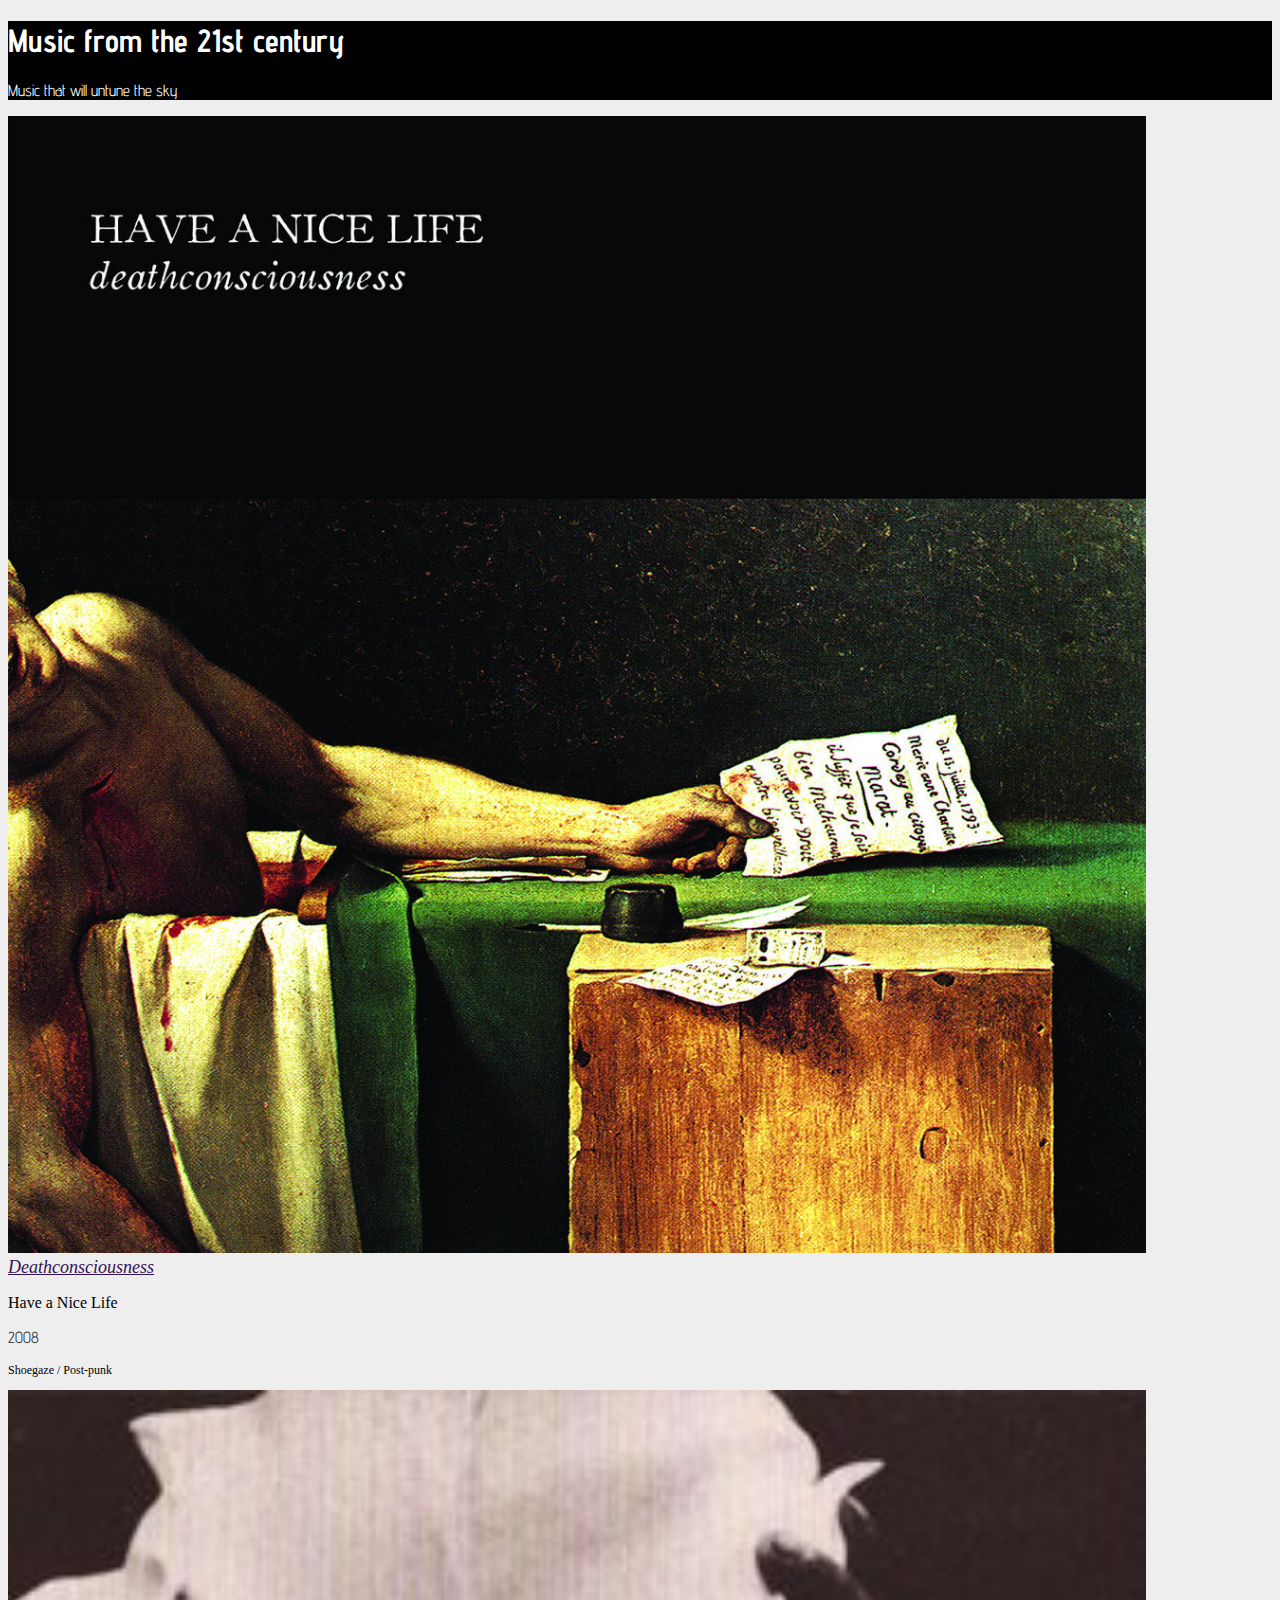
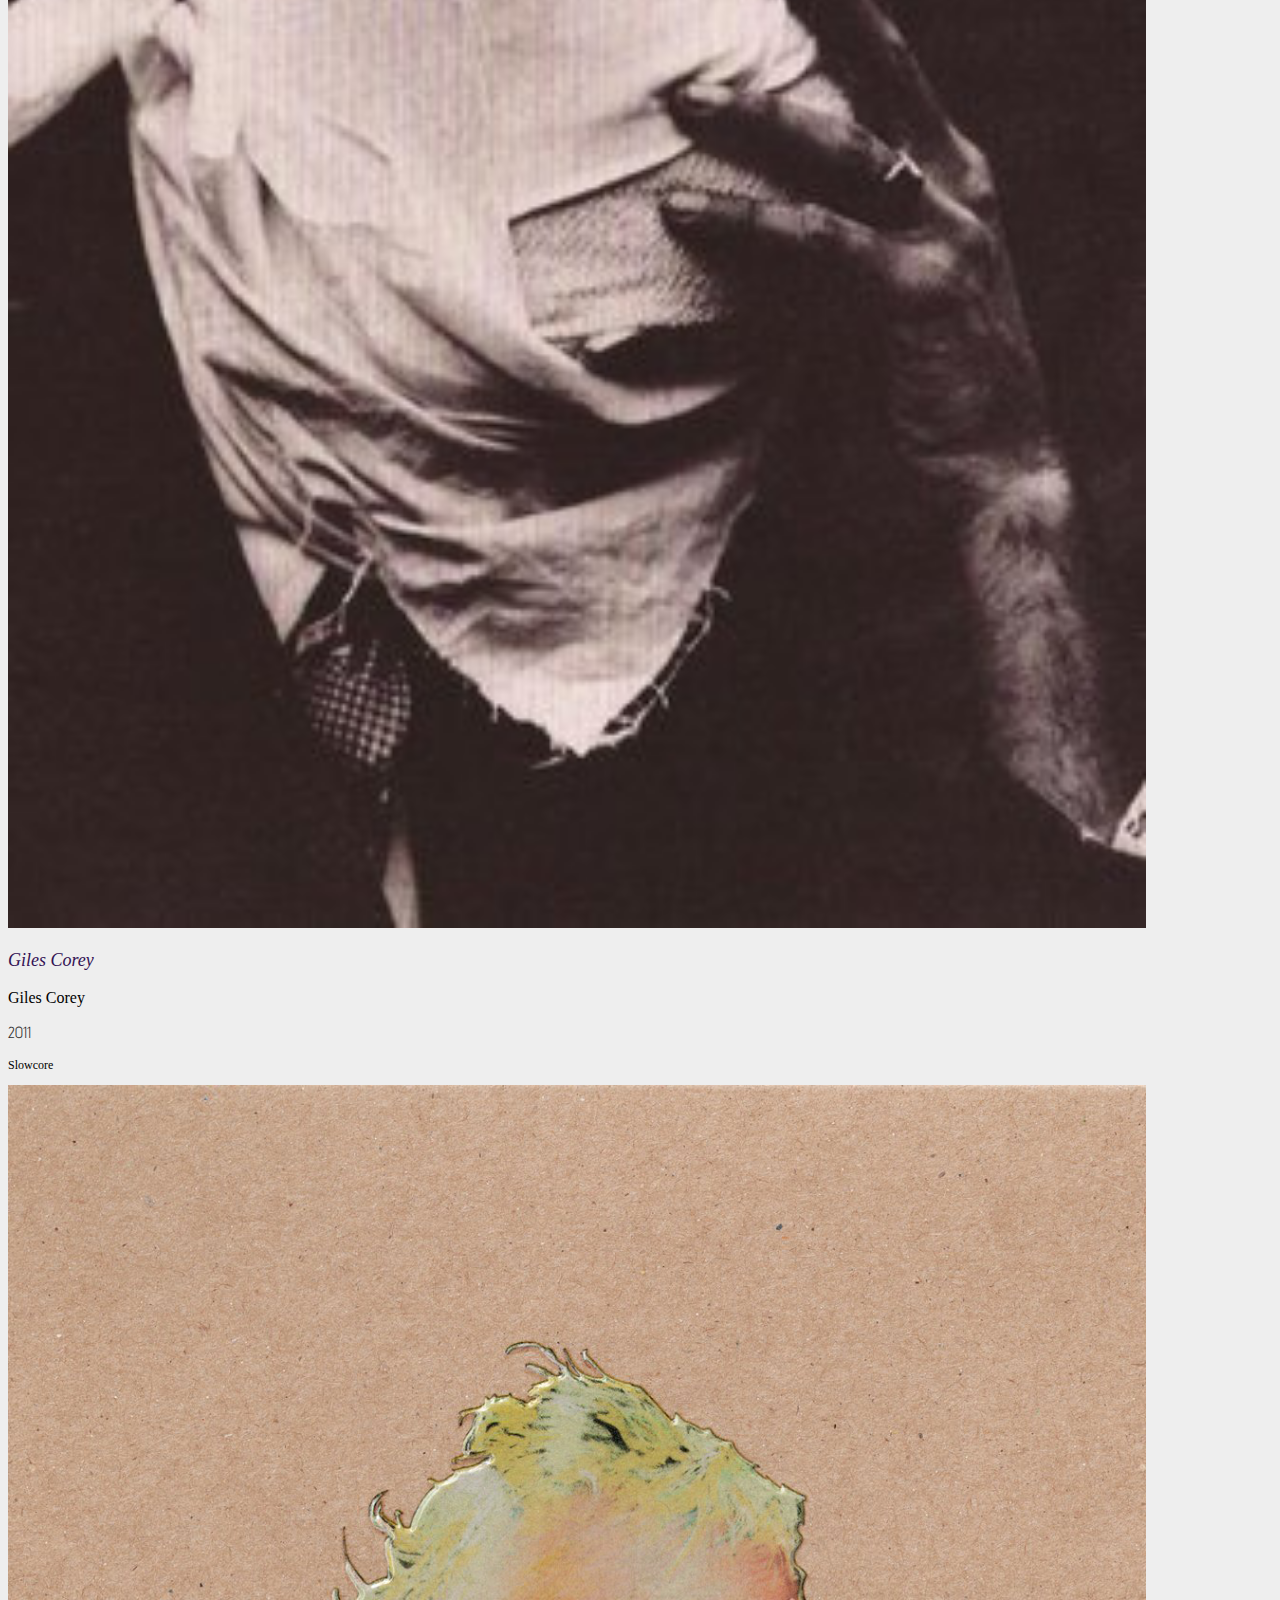
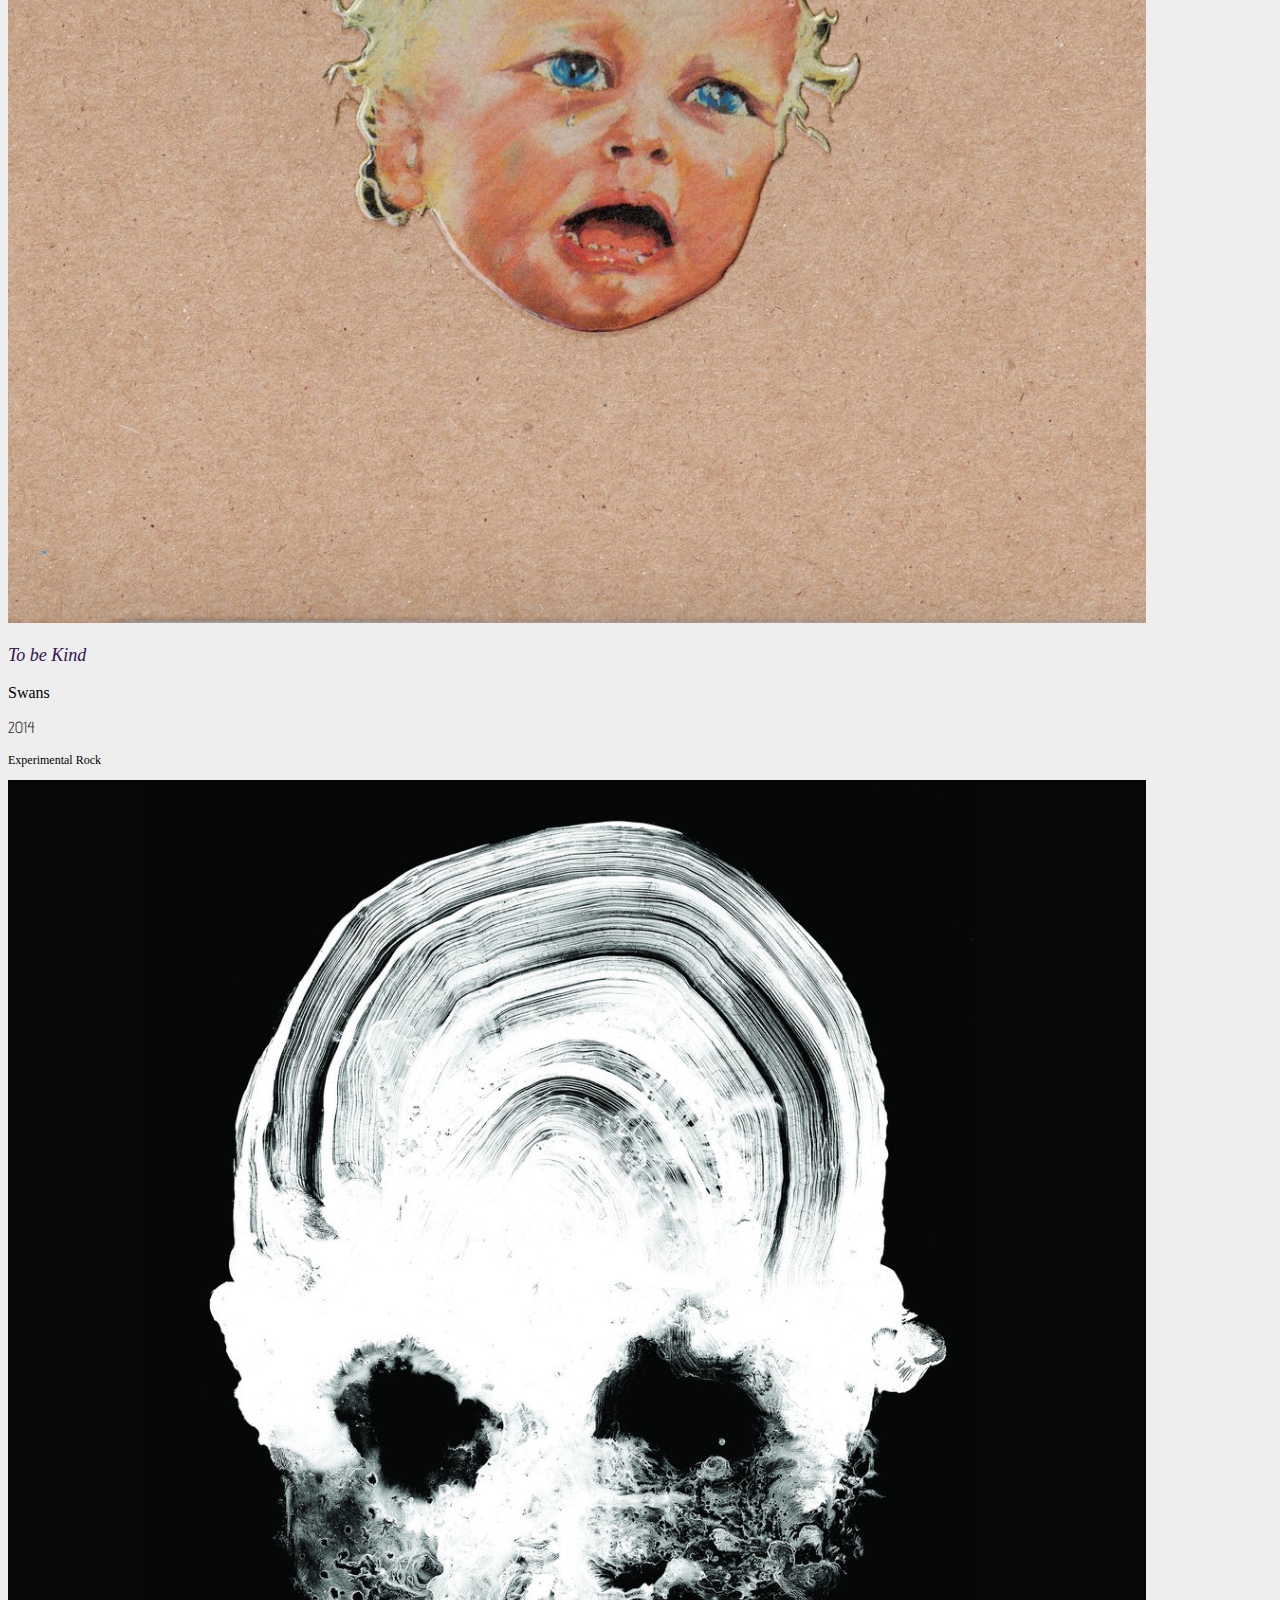
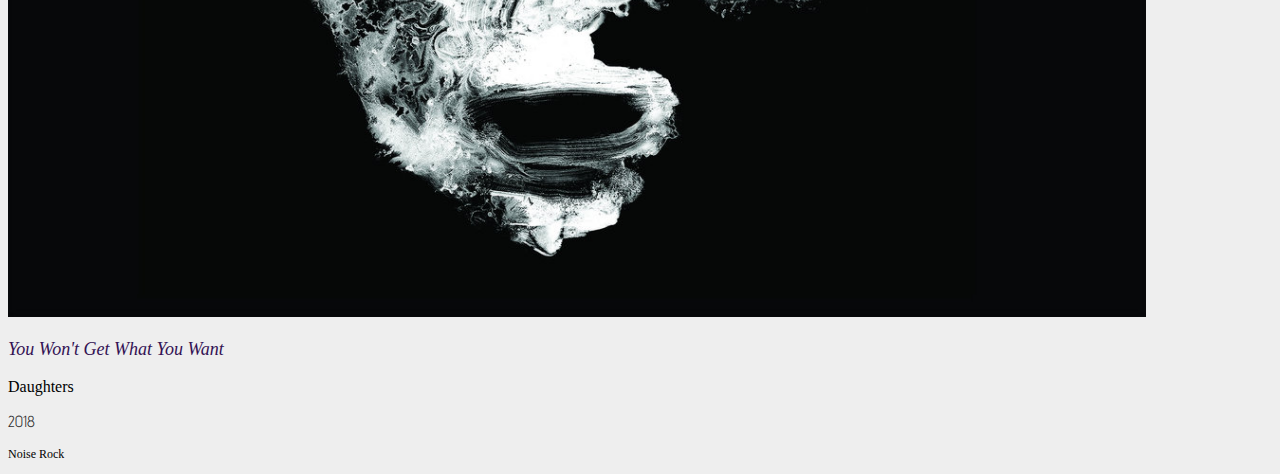
==== index.html @ dba7e8df "Web page about music - project0" ====
<!DOCTYPE html>
<html>
    <head>
        <title>Trascendental Music from 21st century</title>
        <meta name="viewport" content="width=device-width, initial-scale=1.0">
        <link rel="stylesheet" href="https://stackpath.bootstrapcdn.com/bootstrap/4.1.3/css/bootstrap.min.css" integrity="sha384-MCw98/SFnGE8fJT3GXwEOngsV7Zt27NXFoaoApmYm81iuXoPkFOJwJ8ERdknLPMO" crossorigin="anonymous">
        <link rel="stylesheet" href="style.css">
        <link rel='stylesheet' href='https://fonts.googleapis.com/css?family=Advent Pro'>
    </head>
    <body>
      <div class="jumbotron text-center">
        <h1>Music from the 21st century</h1>
        <p>Music that will untune the sky</p>
      </div>

      <div class="container">
        <div class="row">
          <div class="col-3">
            <img src="images/deathconsciousness.jpg" alt="Cover art for: Have a Nice Life - Deathconsciousness" width="90%">
            <a href="deathconsciousness.html" class="title">Deathconsciousness</a>
            <p class="artist">Have a Nice Life</p>
            <p class="year">2008</p>
            <p class="genre">Shoegaze / Post-punk</p>
          </div>
          <div class="col-3">
            <img src="images/giles_corey.jpg" alt="Cover art for: Giles Corey" width="90%">
            <p class="title">Giles Corey</p>
            <p class="artist">Giles Corey</p>
            <p class="year">2011</p>
            <p class="genre">Slowcore</p>
          </div>
          <div class="col-3">
            <img src="images/to_be_kind.png" alt="Cover art for: Swans - To be Kind" width="90%">
            <p class="title">To be Kind</p>
            <p class="artist">Swans</p>
            <p class="year">2014</p>
            <p class="genre">Experimental Rock</p>
          </div>
          <div class="col-3">
            <img src="images/you_wont_get_what_you_want.jpg" alt="Cover art for: Daghters - YWGWYW" width="90%">
            <p class="title">You Won't Get What You Want</p>
            <p class="artist">Daughters</p>
            <p class="year">2018</p>
            <p class="genre">Noise Rock</p>
          </div>
        </div>
      </div>
    </body>
</html>
---- style.css ----
body{
  background-color: #eeeeee;
  font-family: 'Abel';
}

.jumbotron {
  font-family: 'Advent Pro';
  background-color: black;
  color: white;
}

.title{
  font-size: 18px;
  font-style: italic;
  color: #331254;
}
.artist{
  font-size: 16px;
}

.genre{
  font-size: 12px;
}

.year{
  font-family: 'Advent Pro';
  color:  #2f2f2f;
}


.description{
    margin: 10px;
    color: #0f0f0f;
    font-family: 'Thasadith', sans-serif;
    font-size: 18px;

}
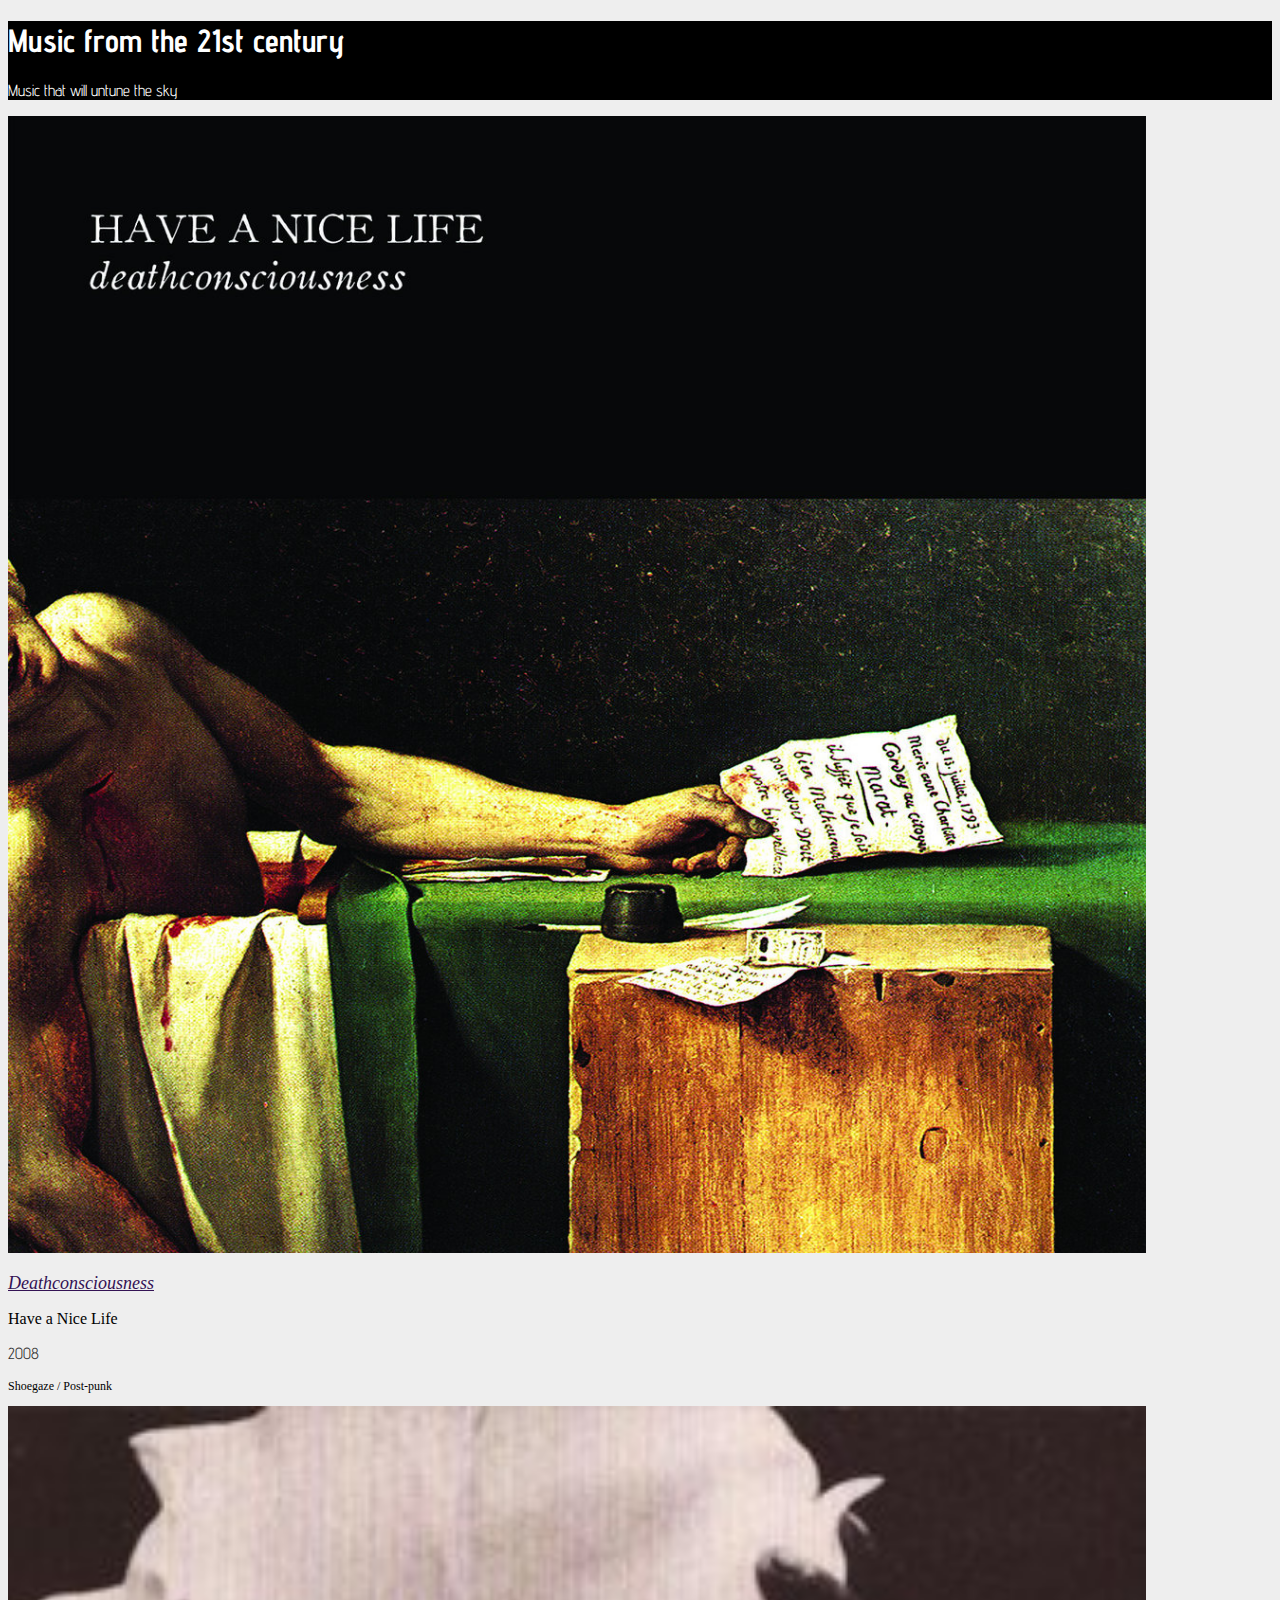
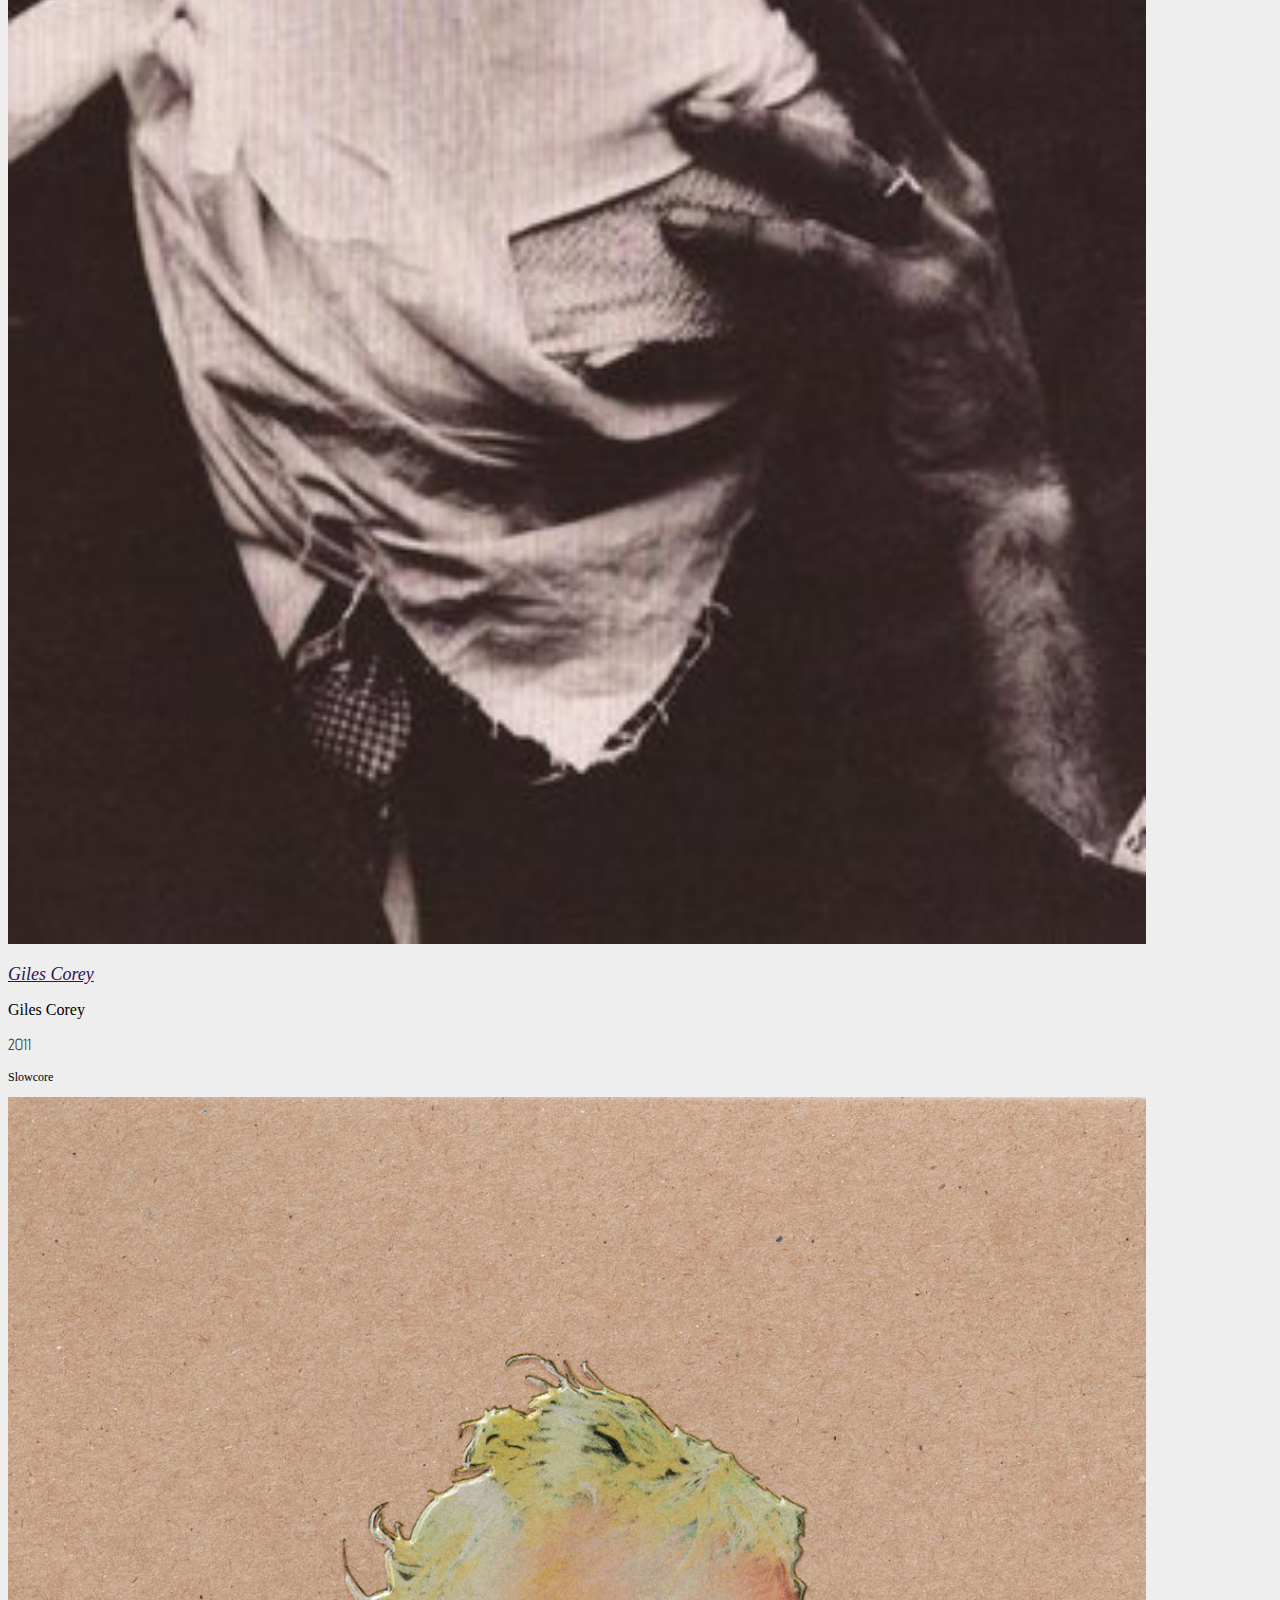
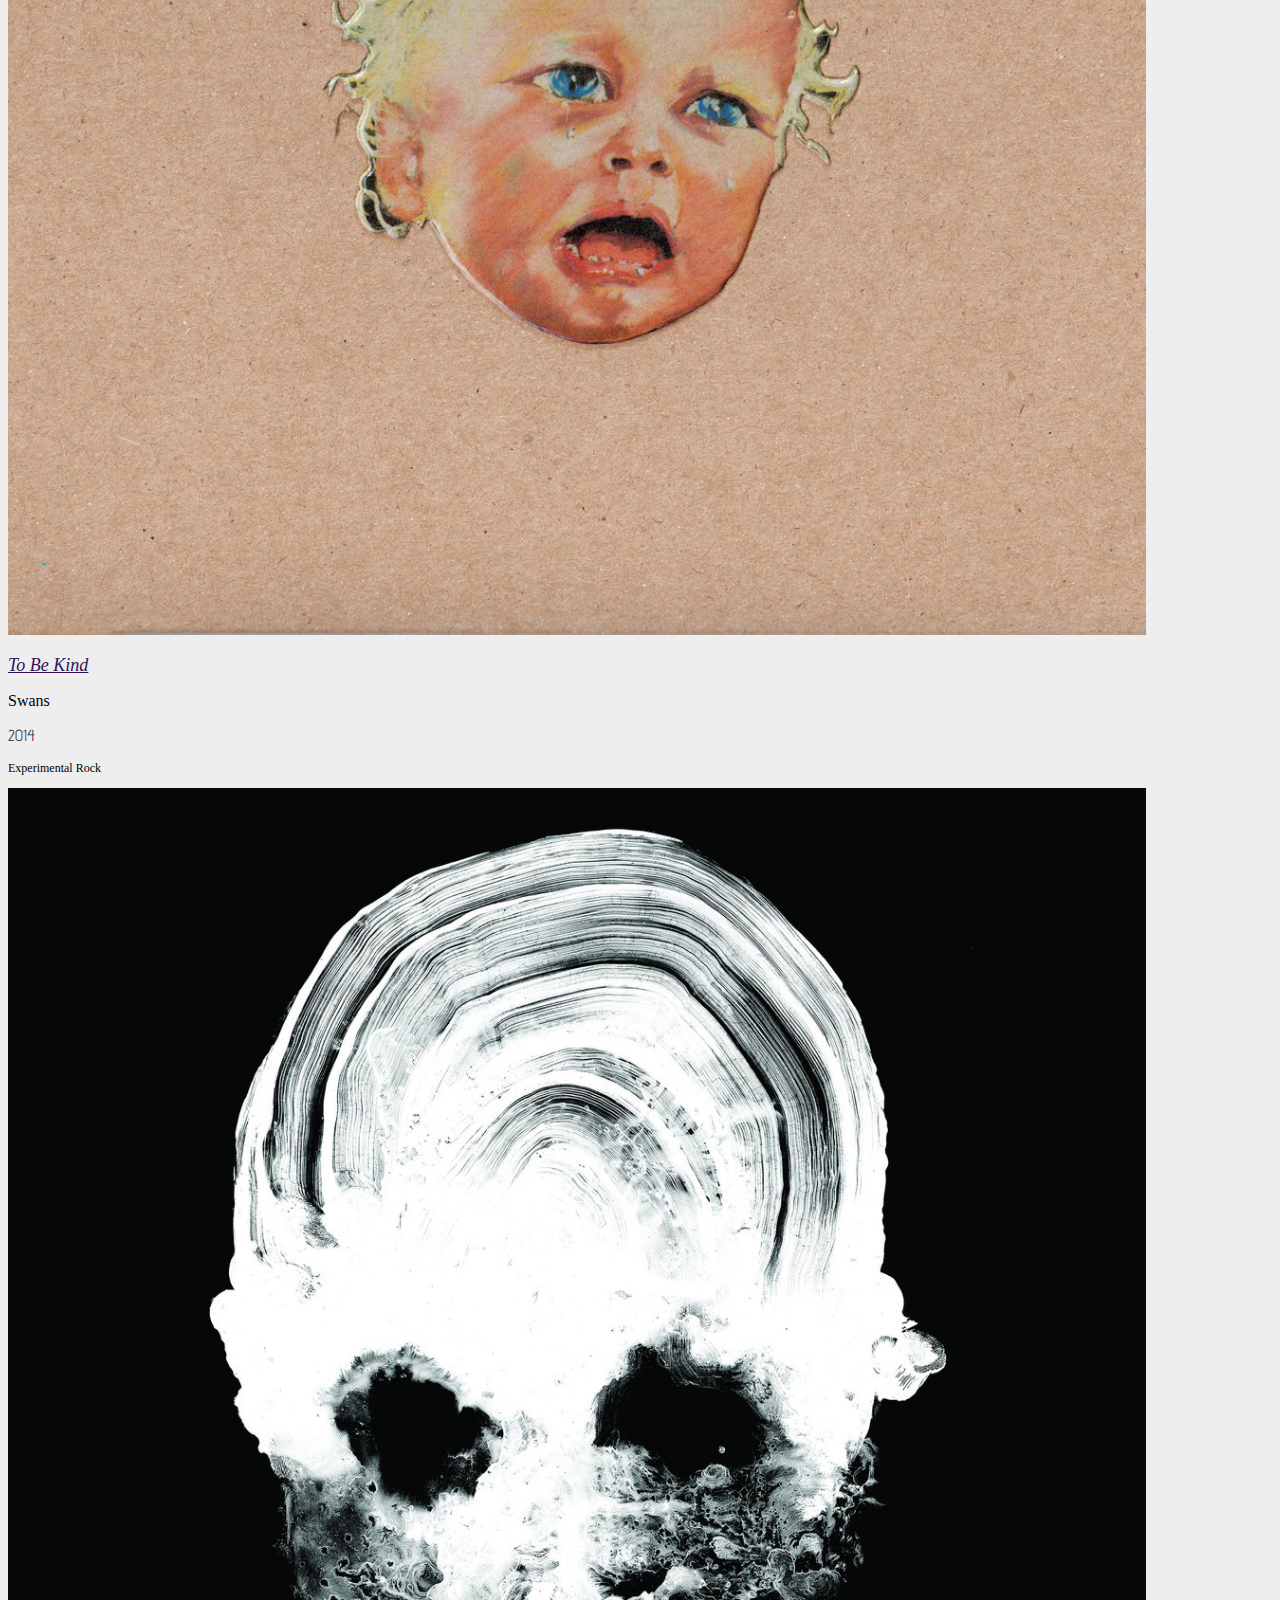
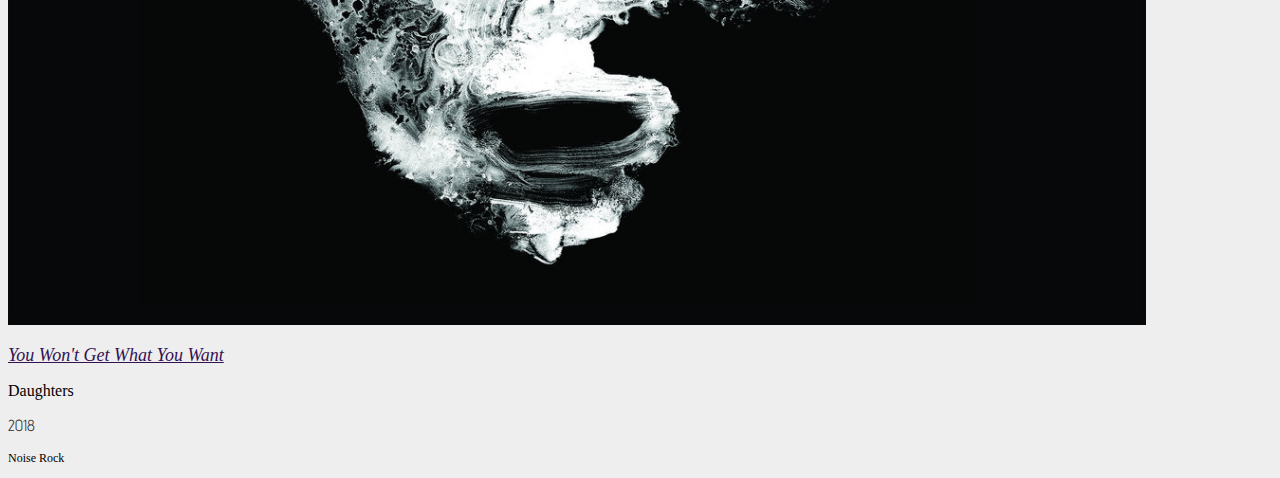
==== commit 811236b6: "Second version. Still lacking some features, including SCSS, navigation, among others" ====
--- a/index.html
+++ b/index.html
@@ -1,44 +1,48 @@
 <!DOCTYPE html>
 <html>
     <head>
-        <title>Trascendental Music from 21st century</title>
+        <title>Trascendental Music from the 21st century</title>
         <meta name="viewport" content="width=device-width, initial-scale=1.0">
         <link rel="stylesheet" href="https://stackpath.bootstrapcdn.com/bootstrap/4.1.3/css/bootstrap.min.css" integrity="sha384-MCw98/SFnGE8fJT3GXwEOngsV7Zt27NXFoaoApmYm81iuXoPkFOJwJ8ERdknLPMO" crossorigin="anonymous">
         <link rel="stylesheet" href="style.css">
         <link rel='stylesheet' href='https://fonts.googleapis.com/css?family=Advent Pro'>
     </head>
     <body>
+      <!-- Navigation bar -->
+
+
+      <!-- Content -->
       <div class="jumbotron text-center">
         <h1>Music from the 21st century</h1>
         <p>Music that will untune the sky</p>
       </div>
 
-      <div class="container">
+      <div class="container" id="main-content">
         <div class="row">
           <div class="col-3">
             <img src="images/deathconsciousness.jpg" alt="Cover art for: Have a Nice Life - Deathconsciousness" width="90%">
-            <a href="deathconsciousness.html" class="title">Deathconsciousness</a>
+            <p><a href="deathconsciousness.html" class="title">Deathconsciousness</a></p>
             <p class="artist">Have a Nice Life</p>
             <p class="year">2008</p>
             <p class="genre">Shoegaze / Post-punk</p>
           </div>
           <div class="col-3">
             <img src="images/giles_corey.jpg" alt="Cover art for: Giles Corey" width="90%">
-            <p class="title">Giles Corey</p>
+            <p><a href="giles_corey.html" class="title">Giles Corey</a></p>
             <p class="artist">Giles Corey</p>
             <p class="year">2011</p>
             <p class="genre">Slowcore</p>
           </div>
           <div class="col-3">
             <img src="images/to_be_kind.png" alt="Cover art for: Swans - To be Kind" width="90%">
-            <p class="title">To be Kind</p>
+            <p><a href="to_be_kind.html" class="title">To Be Kind</a></p>
             <p class="artist">Swans</p>
             <p class="year">2014</p>
             <p class="genre">Experimental Rock</p>
           </div>
           <div class="col-3">
             <img src="images/you_wont_get_what_you_want.jpg" alt="Cover art for: Daghters - YWGWYW" width="90%">
-            <p class="title">You Won't Get What You Want</p>
+            <p><a href="ywgwyw.html" class="title">You Won't Get What You Want</a></p>
             <p class="artist">Daughters</p>
             <p class="year">2018</p>
             <p class="genre">Noise Rock</p>
--- a/style.css
+++ b/style.css
@@ -1,6 +1,10 @@
 body{
   background-color: #eeeeee;
   font-family: 'Abel';
+}
+a:hover{
+  color: #6C3398;
+  text-decoration: none;
 }
 
 .jumbotron {
@@ -27,11 +31,46 @@
   color:  #2f2f2f;
 }
 
+.year:hover{
+  font-size: 20px;
+}
+
 
 .description{
     margin: 10px;
     color: #0f0f0f;
     font-family: 'Thasadith', sans-serif;
-    font-size: 18px;
+    font-size: 18spx;
+    text-align: justify;
 
 }
+
+table {
+  font-family: "Lucida Console", Monaco, monospace;
+  text-align: center;
+  border-collapse: collapse;
+  width: 80%;
+}
+
+td, th {
+  text-align: left;
+  padding: 8px;
+}
+
+tr:nth-child(even) {
+  background-color: #dddddd;
+}
+
+.tracklist{
+  text-align: center;
+  padding-left: 60px;
+}
+
+#end-paragraph{
+  padding: 100px;
+  text-align: justify;
+  font-family: 'Thasadith', sans-serif;
+  color: Black;
+  font-size: 13px;
+
+}
